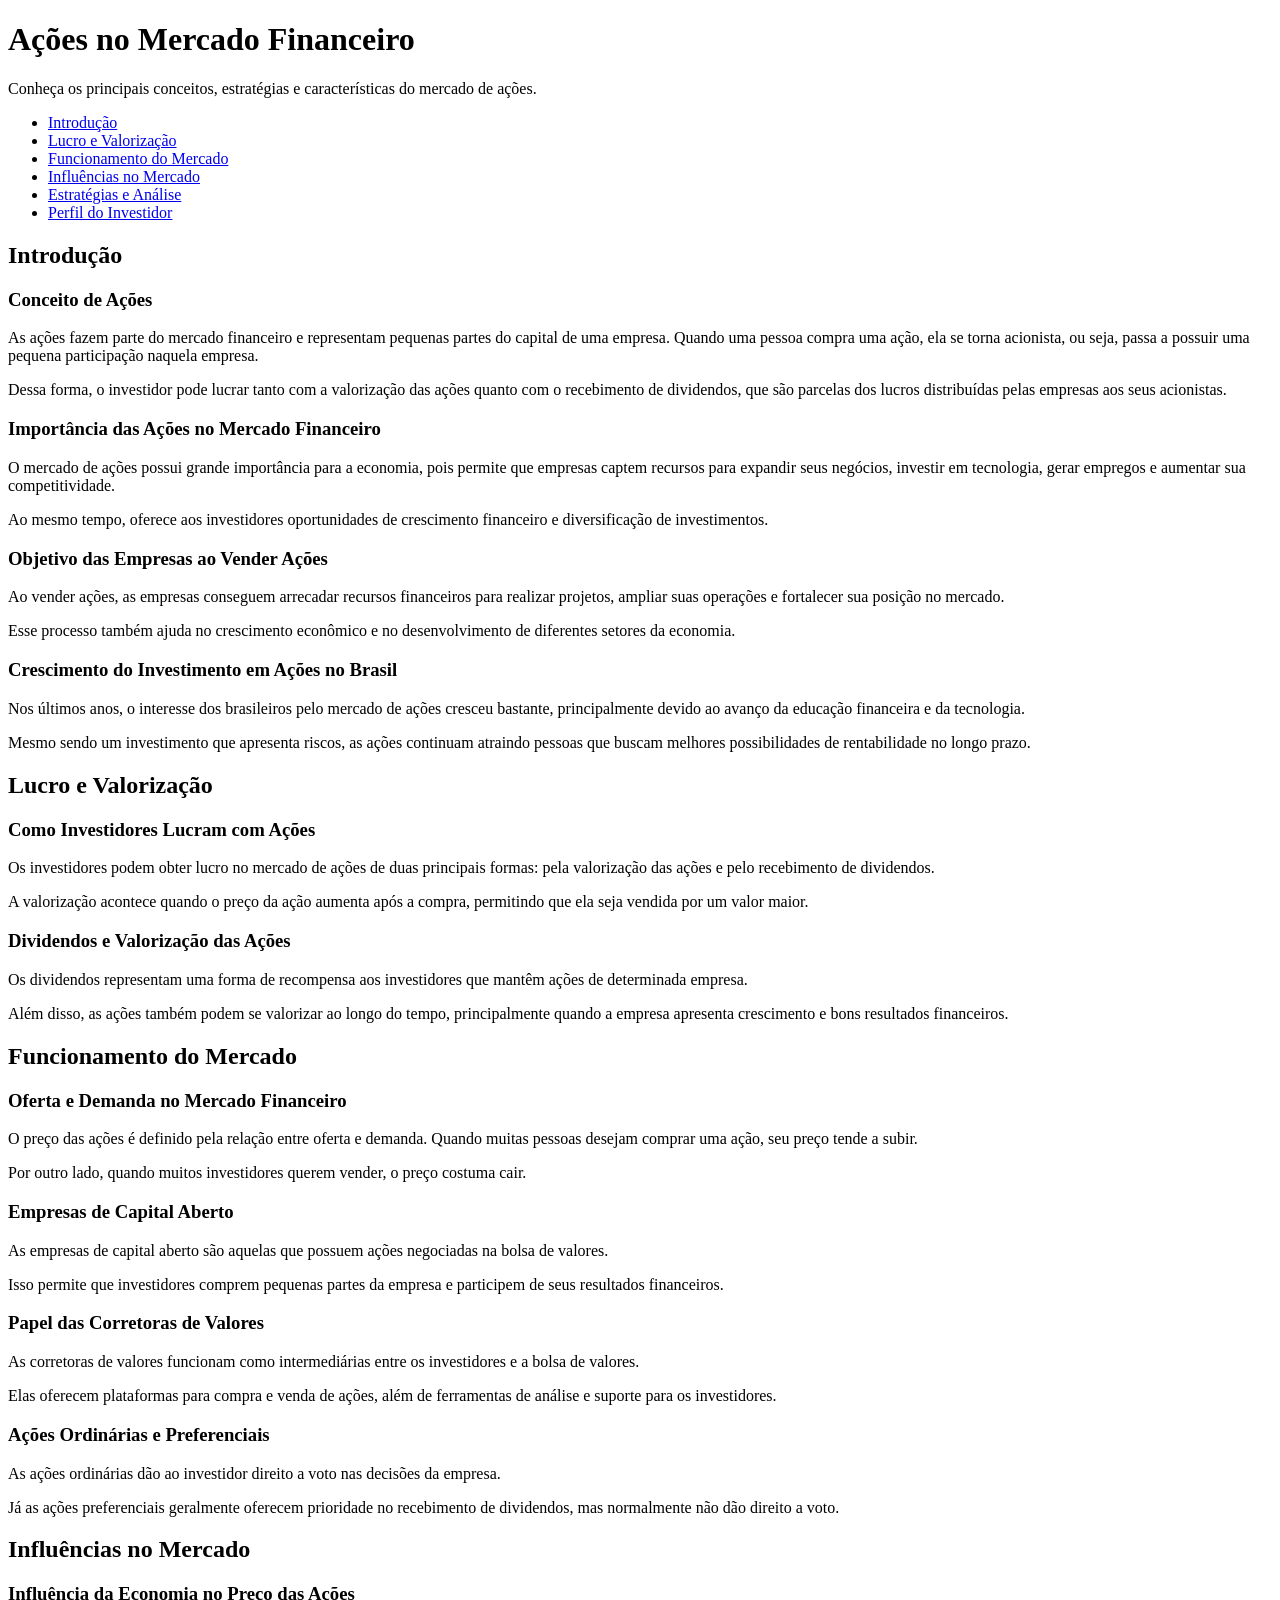
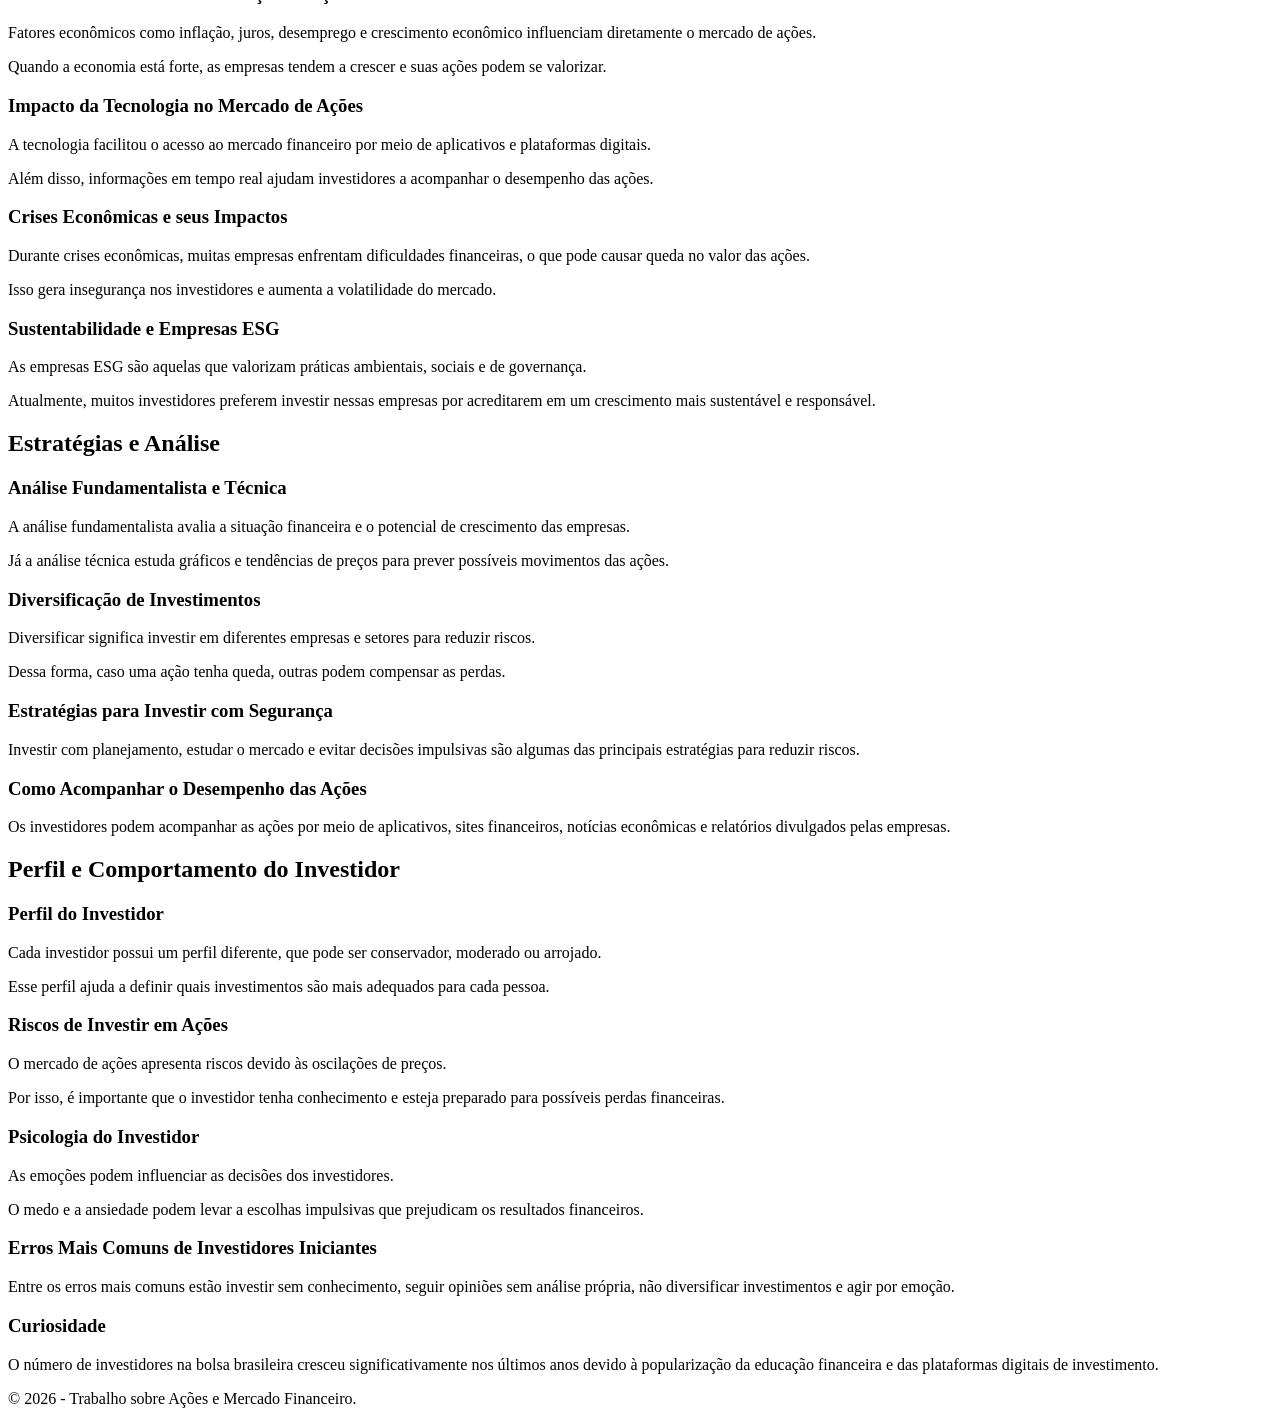
==== acoes.html @ 7a27a458 "alteração do index e do style" ====
<!DOCTYPE html>
<html lang="pt-BR">

<head>
    <meta charset="UTF-8">
    <meta name="viewport" content="width=device-width, initial-scale=1.0">
    <title>Ações no Mercado Financeiro</title>
</head>

<body>

    <header>
        <h1>Ações no Mercado Financeiro</h1>
        <p>Conheça os principais conceitos, estratégias e características do mercado de ações.</p>
    </header>

    <nav>
        <ul>
            <li><a href="#introducao">Introdução</a></li>
            <li><a href="#lucro">Lucro e Valorização</a></li>
            <li><a href="#mercado">Funcionamento do Mercado</a></li>
            <li><a href="#influencias">Influências no Mercado</a></li>
            <li><a href="#estrategias">Estratégias e Análise</a></li>
            <li><a href="#perfil">Perfil do Investidor</a></li>
        </ul>
    </nav>

    <main>

        <article id="introducao">

            <header>
                <h2>Introdução</h2>
            </header>

            <section class="card">
                <h3>Conceito de Ações</h3>

                <p>
                    As ações fazem parte do mercado financeiro e representam pequenas partes do capital de uma empresa.
                    Quando uma pessoa compra uma ação, ela se torna acionista, ou seja, passa a possuir uma pequena
                    participação naquela empresa.
                </p>

                <p>
                    Dessa forma, o investidor pode lucrar tanto com a valorização das ações quanto com o recebimento de
                    dividendos, que são parcelas dos lucros distribuídas pelas empresas aos seus acionistas.
                </p>
            </section>

            <section class="card">
                <h3>Importância das Ações no Mercado Financeiro</h3>

                <p>
                    O mercado de ações possui grande importância para a economia, pois permite que empresas captem
                    recursos para expandir seus negócios, investir em tecnologia, gerar empregos e aumentar sua
                    competitividade.
                </p>

                <p>
                    Ao mesmo tempo, oferece aos investidores oportunidades de crescimento financeiro e diversificação
                    de investimentos.
                </p>
            </section>

            <section class="card">
                <h3>Objetivo das Empresas ao Vender Ações</h3>

                <p>
                    Ao vender ações, as empresas conseguem arrecadar recursos financeiros para realizar projetos,
                    ampliar suas operações e fortalecer sua posição no mercado.
                </p>

                <p>
                    Esse processo também ajuda no crescimento econômico e no desenvolvimento de diferentes setores
                    da economia.
                </p>
            </section>

            <section class="card">
                <h3>Crescimento do Investimento em Ações no Brasil</h3>

                <p>
                    Nos últimos anos, o interesse dos brasileiros pelo mercado de ações cresceu bastante,
                    principalmente devido ao avanço da educação financeira e da tecnologia.
                </p>

                <p>
                    Mesmo sendo um investimento que apresenta riscos, as ações continuam atraindo pessoas que buscam
                    melhores possibilidades de rentabilidade no longo prazo.
                </p>
            </section>

        </article>

        <article id="lucro">

            <header>
                <h2>Lucro e Valorização</h2>
            </header>

            <section class="card">
                <h3>Como Investidores Lucram com Ações</h3>

                <p>
                    Os investidores podem obter lucro no mercado de ações de duas principais formas: pela valorização
                    das ações e pelo recebimento de dividendos.
                </p>

                <p>
                    A valorização acontece quando o preço da ação aumenta após a compra, permitindo que ela seja
                    vendida por um valor maior.
                </p>
            </section>

            <section class="card">
                <h3>Dividendos e Valorização das Ações</h3>

                <p>
                    Os dividendos representam uma forma de recompensa aos investidores que mantêm ações de determinada
                    empresa.
                </p>

                <p>
                    Além disso, as ações também podem se valorizar ao longo do tempo, principalmente quando a empresa
                    apresenta crescimento e bons resultados financeiros.
                </p>
            </section>

        </article>

        <article id="mercado">

            <header>
                <h2>Funcionamento do Mercado</h2>
            </header>

            <section class="card">
                <h3>Oferta e Demanda no Mercado Financeiro</h3>

                <p>
                    O preço das ações é definido pela relação entre oferta e demanda. Quando muitas pessoas desejam
                    comprar uma ação, seu preço tende a subir.
                </p>

                <p>
                    Por outro lado, quando muitos investidores querem vender, o preço costuma cair.
                </p>
            </section>

            <section class="card">
                <h3>Empresas de Capital Aberto</h3>

                <p>
                    As empresas de capital aberto são aquelas que possuem ações negociadas na bolsa de valores.
                </p>

                <p>
                    Isso permite que investidores comprem pequenas partes da empresa e participem de seus resultados
                    financeiros.
                </p>
            </section>

            <section class="card">
                <h3>Papel das Corretoras de Valores</h3>

                <p>
                    As corretoras de valores funcionam como intermediárias entre os investidores e a bolsa de valores.
                </p>

                <p>
                    Elas oferecem plataformas para compra e venda de ações, além de ferramentas de análise e suporte
                    para os investidores.
                </p>
            </section>

            <section class="card">
                <h3>Ações Ordinárias e Preferenciais</h3>

                <p>
                    As ações ordinárias dão ao investidor direito a voto nas decisões da empresa.
                </p>

                <p>
                    Já as ações preferenciais geralmente oferecem prioridade no recebimento de dividendos, mas
                    normalmente não dão direito a voto.
                </p>
            </section>

        </article>

        <article id="influencias">

            <header>
                <h2>Influências no Mercado</h2>
            </header>

            <section class="card">
                <h3>Influência da Economia no Preço das Ações</h3>

                <p>
                    Fatores econômicos como inflação, juros, desemprego e crescimento econômico influenciam
                    diretamente o mercado de ações.
                </p>

                <p>
                    Quando a economia está forte, as empresas tendem a crescer e suas ações podem se valorizar.
                </p>
            </section>

            <section class="card">
                <h3>Impacto da Tecnologia no Mercado de Ações</h3>

                <p>
                    A tecnologia facilitou o acesso ao mercado financeiro por meio de aplicativos e plataformas
                    digitais.
                </p>

                <p>
                    Além disso, informações em tempo real ajudam investidores a acompanhar o desempenho das ações.
                </p>
            </section>

            <section class="card">
                <h3>Crises Econômicas e seus Impactos</h3>

                <p>
                    Durante crises econômicas, muitas empresas enfrentam dificuldades financeiras, o que pode causar
                    queda no valor das ações.
                </p>

                <p>
                    Isso gera insegurança nos investidores e aumenta a volatilidade do mercado.
                </p>
            </section>

            <section class="card">
                <h3>Sustentabilidade e Empresas ESG</h3>

                <p>
                    As empresas ESG são aquelas que valorizam práticas ambientais, sociais e de governança.
                </p>

                <p>
                    Atualmente, muitos investidores preferem investir nessas empresas por acreditarem em um
                    crescimento mais sustentável e responsável.
                </p>
            </section>

        </article>

        <article id="estrategias">

            <header>
                <h2>Estratégias e Análise</h2>
            </header>

            <section class="card">
                <h3>Análise Fundamentalista e Técnica</h3>

                <p>
                    A análise fundamentalista avalia a situação financeira e o potencial de crescimento das empresas.
                </p>

                <p>
                    Já a análise técnica estuda gráficos e tendências de preços para prever possíveis movimentos das
                    ações.
                </p>
            </section>

            <section class="card">
                <h3>Diversificação de Investimentos</h3>

                <p>
                    Diversificar significa investir em diferentes empresas e setores para reduzir riscos.
                </p>

                <p>
                    Dessa forma, caso uma ação tenha queda, outras podem compensar as perdas.
                </p>
            </section>

            <section class="card">
                <h3>Estratégias para Investir com Segurança</h3>

                <p>
                    Investir com planejamento, estudar o mercado e evitar decisões impulsivas são algumas das
                    principais estratégias para reduzir riscos.
                </p>
            </section>

            <section class="card">
                <h3>Como Acompanhar o Desempenho das Ações</h3>

                <p>
                    Os investidores podem acompanhar as ações por meio de aplicativos, sites financeiros,
                    notícias econômicas e relatórios divulgados pelas empresas.
                </p>
            </section>

        </article>

        <article id="perfil">

            <header>
                <h2>Perfil e Comportamento do Investidor</h2>
            </header>

            <section class="card">
                <h3>Perfil do Investidor</h3>

                <p>
                    Cada investidor possui um perfil diferente, que pode ser conservador, moderado ou arrojado.
                </p>

                <p>
                    Esse perfil ajuda a definir quais investimentos são mais adequados para cada pessoa.
                </p>
            </section>

            <section class="card">
                <h3>Riscos de Investir em Ações</h3>

                <p>
                    O mercado de ações apresenta riscos devido às oscilações de preços.
                </p>

                <p>
                    Por isso, é importante que o investidor tenha conhecimento e esteja preparado para possíveis
                    perdas financeiras.
                </p>
            </section>

            <section class="card">
                <h3>Psicologia do Investidor</h3>

                <p>
                    As emoções podem influenciar as decisões dos investidores.
                </p>

                <p>
                    O medo e a ansiedade podem levar a escolhas impulsivas que prejudicam os resultados financeiros.
                </p>
            </section>

            <section class="card">
                <h3>Erros Mais Comuns de Investidores Iniciantes</h3>

                <p>
                    Entre os erros mais comuns estão investir sem conhecimento, seguir opiniões sem análise própria,
                    não diversificar investimentos e agir por emoção.
                </p>
            </section>

        </article>

        <section class="cardCuriosidade">
            <h3>Curiosidade</h3>

            <p>
                O número de investidores na bolsa brasileira cresceu significativamente nos últimos anos devido à
                popularização da educação financeira e das plataformas digitais de investimento.
            </p>
        </aside>

    </main>

    <footer>
        <p>&copy; 2026 - Trabalho sobre Ações e Mercado Financeiro.</p>
    </footer>

</body>

</html>
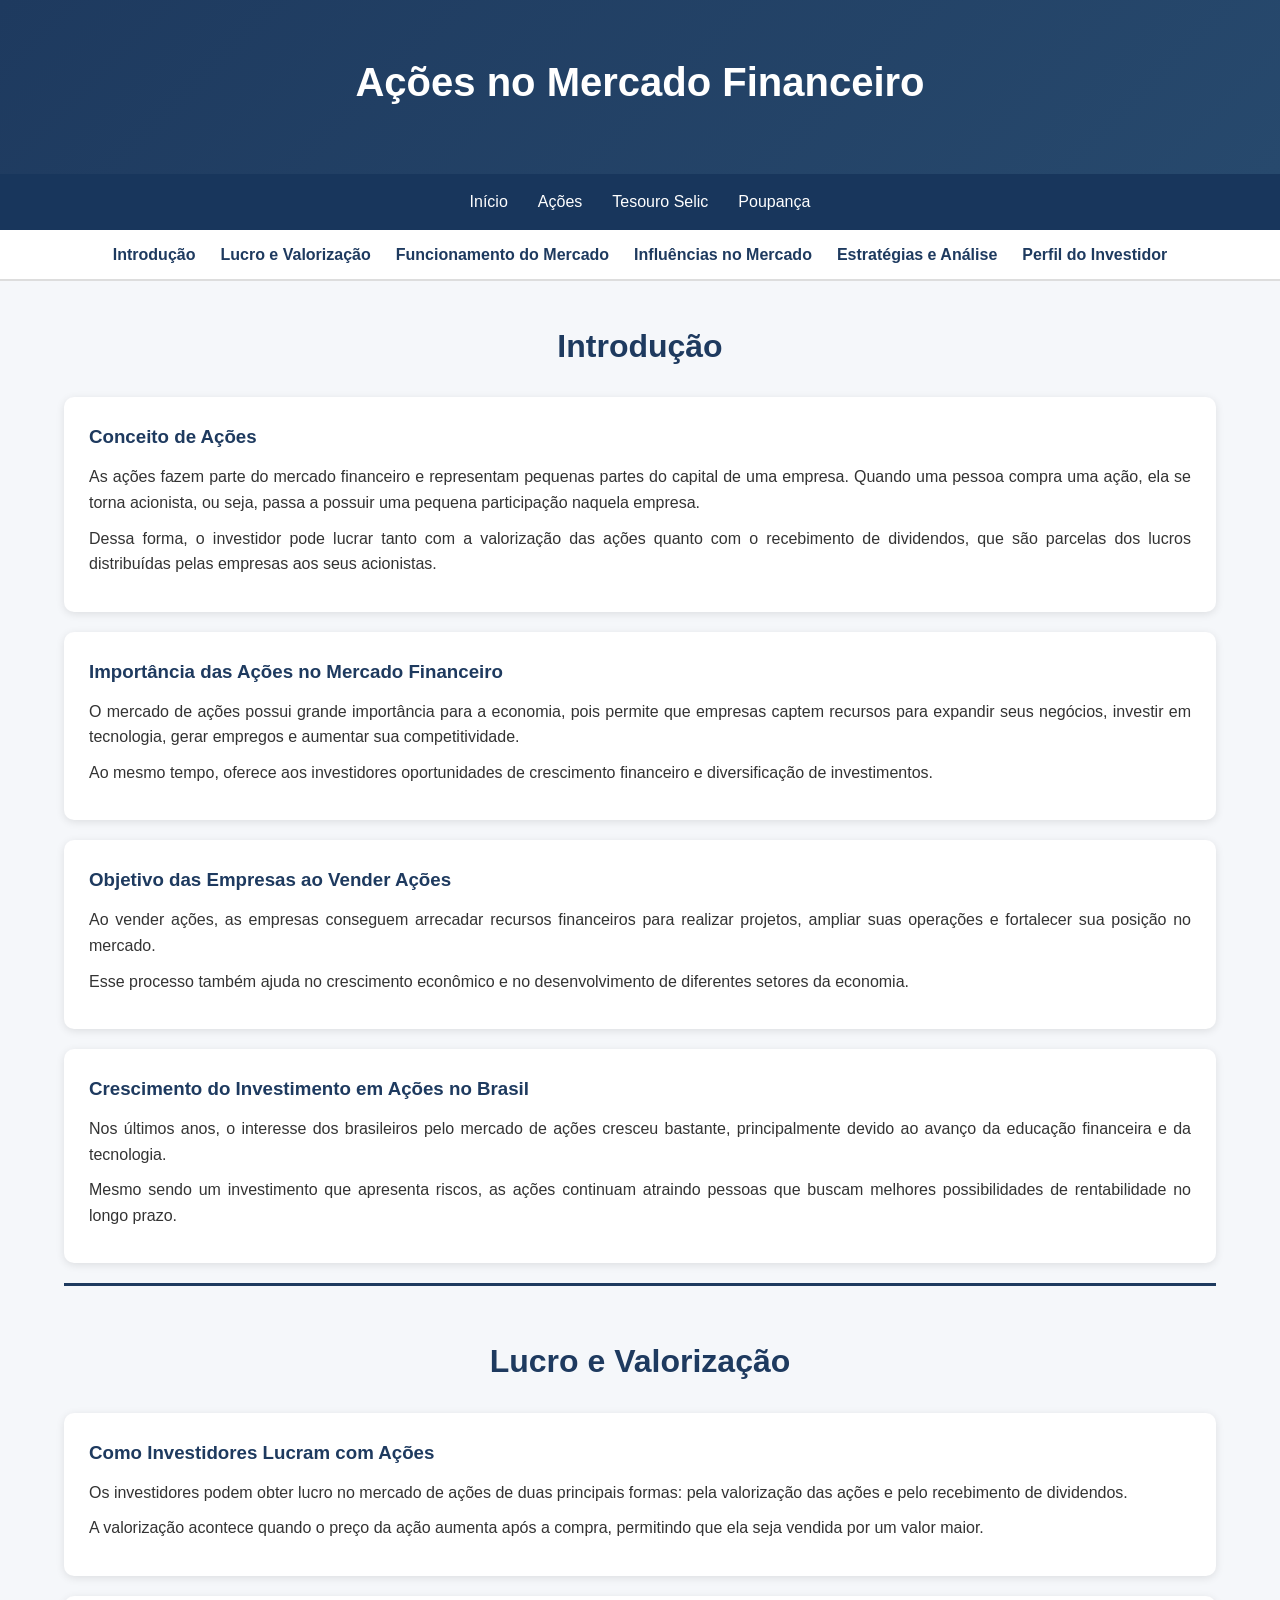
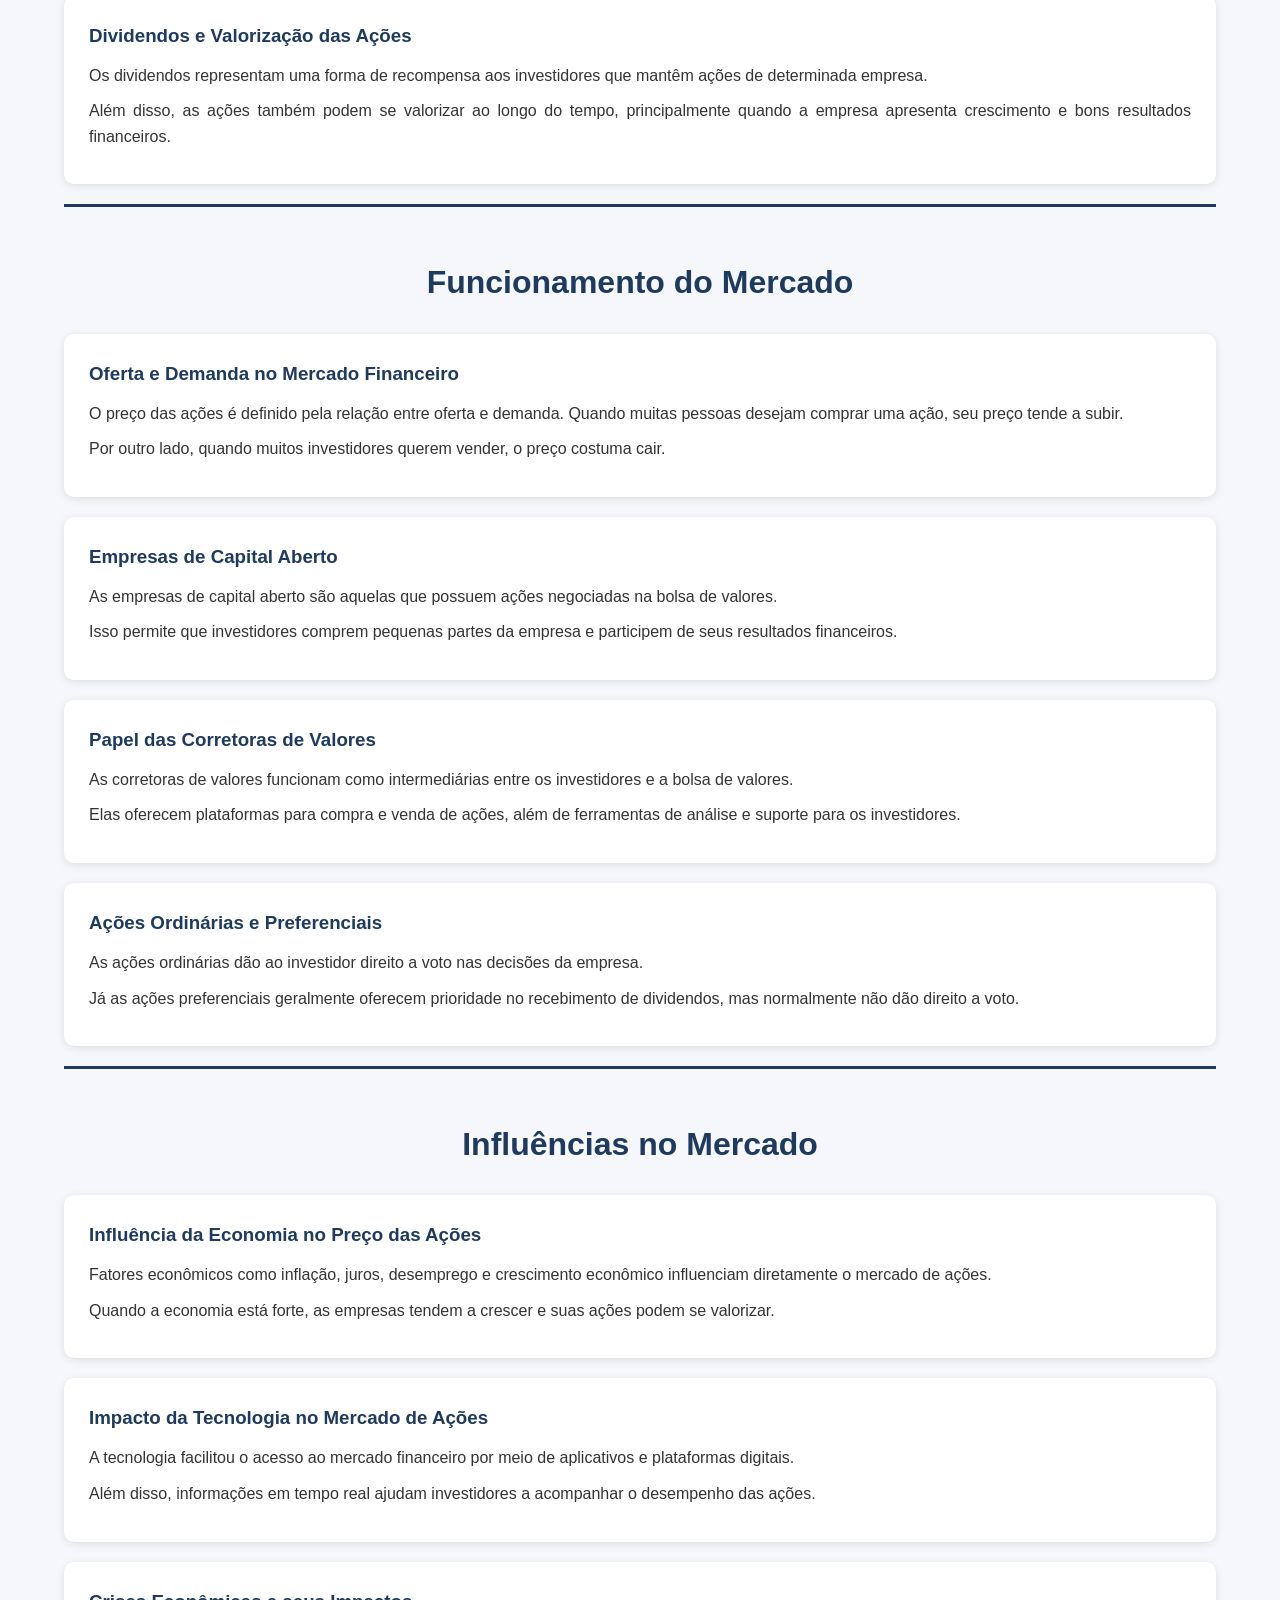
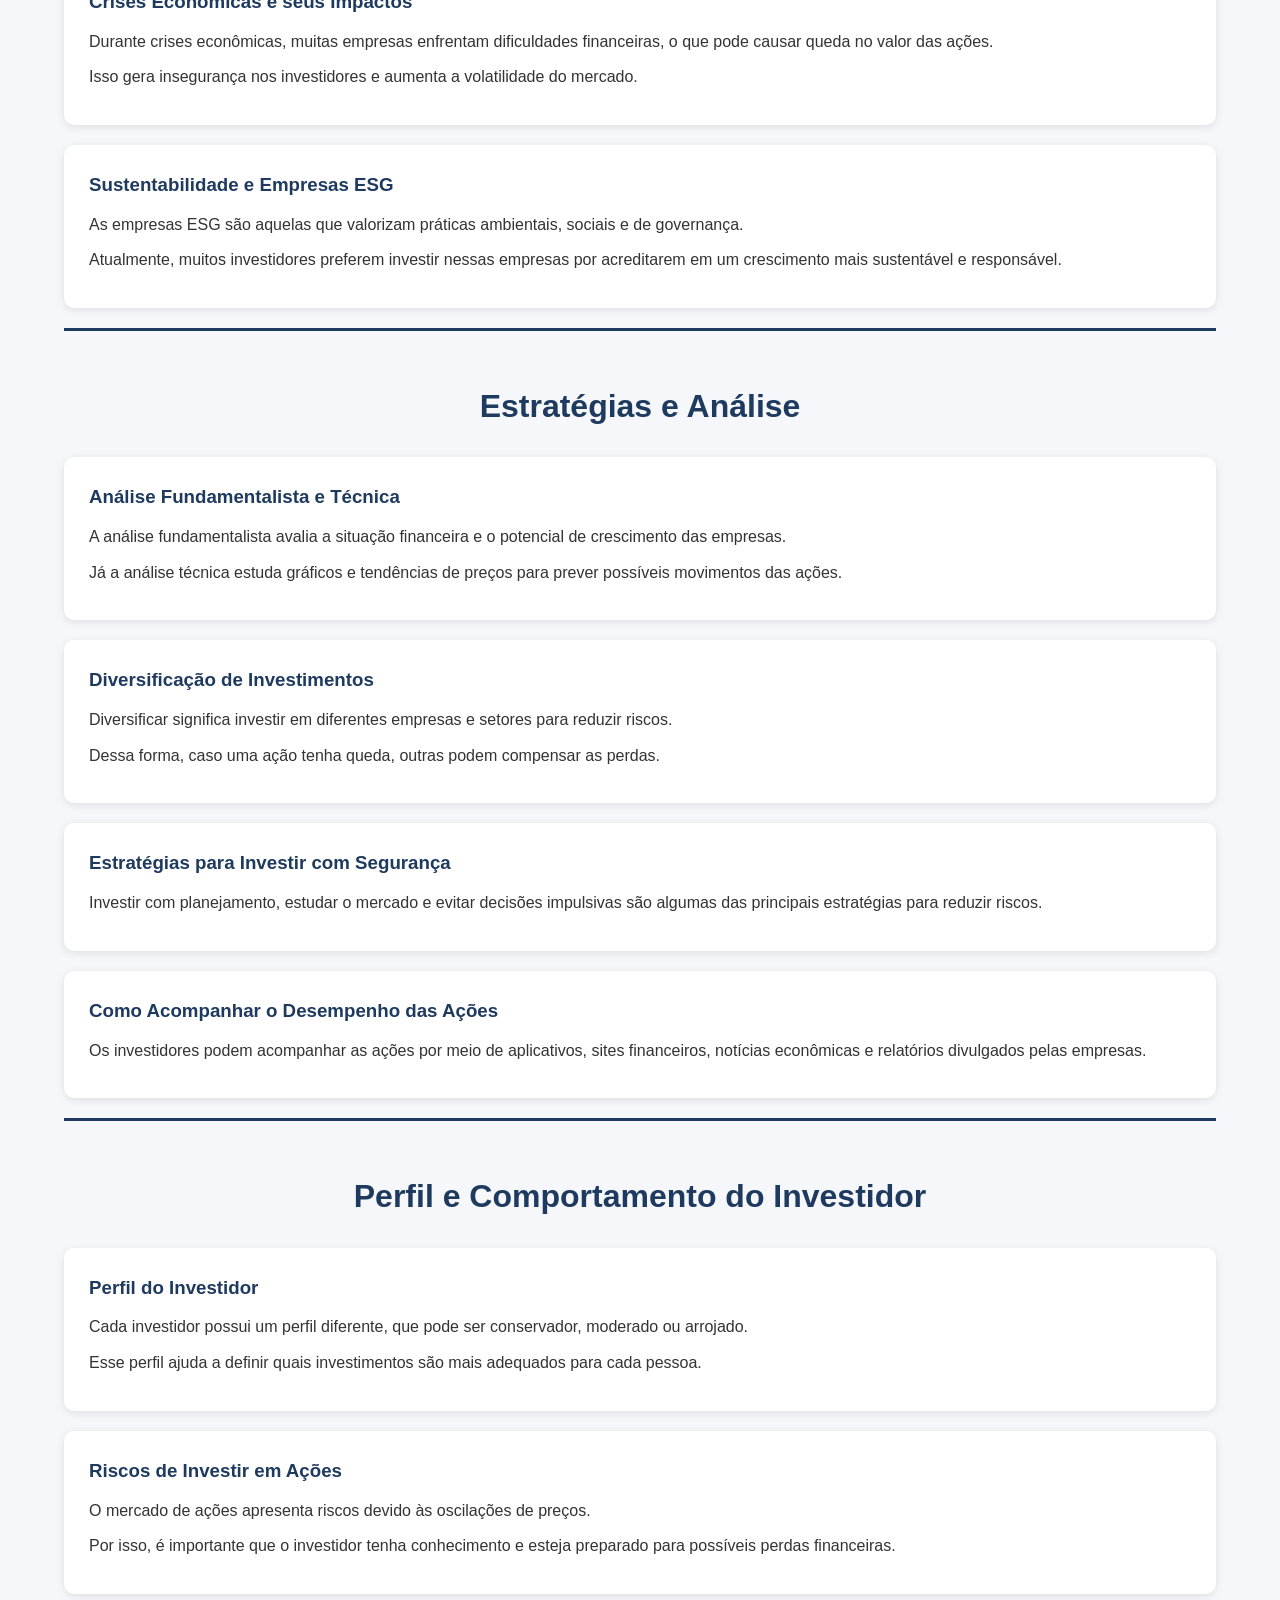
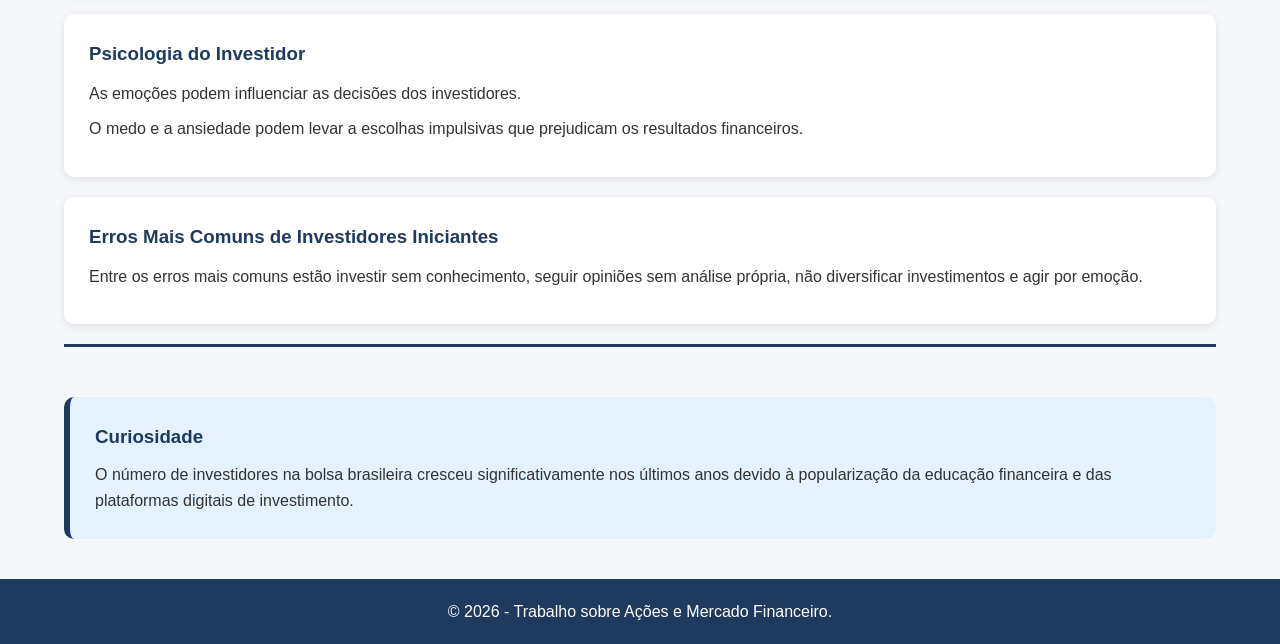
==== commit 732218a1: "Merge branch 'main' into ações-develop" ====
--- a/acoes.html
+++ b/acoes.html
@@ -4,17 +4,26 @@
 <head>
     <meta charset="UTF-8">
     <meta name="viewport" content="width=device-width, initial-scale=1.0">
+    <link rel="stylesheet" href="acoes.css">
     <title>Ações no Mercado Financeiro</title>
 </head>
 
 <body>
 
-    <header>
+    <header class="topo">
         <h1>Ações no Mercado Financeiro</h1>
-        <p>Conheça os principais conceitos, estratégias e características do mercado de ações.</p>
     </header>
 
-    <nav>
+    <nav class="menu-paginas">
+        <ul>
+            <li><a href="index.html">Início</a></li>
+            <li><a href="acoes.html">Ações</a></li>
+            <li><a href="tesouro.html">Tesouro Selic</a></li>
+            <li><a href="poupanca.html">Poupança</a></li>
+        </ul>
+    </nav>
+
+    <nav class="menu-secoes">
         <ul>
             <li><a href="#introducao">Introdução</a></li>
             <li><a href="#lucro">Lucro e Valorização</a></li>
@@ -361,7 +370,7 @@
                 O número de investidores na bolsa brasileira cresceu significativamente nos últimos anos devido à
                 popularização da educação financeira e das plataformas digitais de investimento.
             </p>
-        </aside>
+        </section>
 
     </main>
 
--- a/acoes.css
+++ b/acoes.css
@@ -0,0 +1,179 @@
+* {
+    margin: 0;
+    padding: 0;
+    box-sizing: border-box;
+}
+
+body {
+    font-family: Arial, Helvetica, sans-serif;
+    background-color: #f5f7fa;
+    color: #333;
+    line-height: 1.6;
+}
+
+html {
+    scroll-behavior: smooth;
+}
+
+/* Cabeçalho principal */
+
+.topo {
+    background: linear-gradient(135deg, #1e3a5f, #27496d);
+    color: white;
+    text-align: center;
+    padding: 50px 20px;
+}
+
+.topo h1 {
+    font-size: 2.5rem;
+    margin-bottom: 10px;
+}
+
+/* Menu */
+
+.menu-paginas{
+    background-color: #18365c;
+    padding: 15px;
+}
+
+.menu-paginas ul{
+    list-style: none;
+    display: flex;
+    justify-content: center;
+    gap: 30px;
+}
+
+.menu-paginas a{
+    color: white;
+    text-decoration: none;
+}
+
+.menu-paginas a:hover{
+    color: #90caf9;
+}
+
+
+.menu-secoes{
+    background-color: white;
+    border-bottom: 2px solid #ddd;
+    padding: 12px;
+}
+
+.menu-secoes ul{
+    list-style: none;
+    display: flex;
+    justify-content: center;
+    gap: 25px;
+    flex-wrap: wrap;
+}
+
+.menu-secoes a{
+    text-decoration: none;
+    color: #1e3a5f;
+    font-weight: bold;
+}
+
+.menu-secoes a:hover{
+    color: #2196f3;
+}
+
+
+/* Conteúdo */
+
+main {
+    width: 90%;
+    max-width: 1200px;
+    margin: 40px auto;
+}
+
+/* Seções */
+
+article {
+    margin-bottom: 50px;
+    border-bottom: #1e3a5f 3px solid;
+}
+
+article header {
+    text-align: center;
+    margin-bottom: 25px;
+}
+
+article header h2 {
+    color: #1e3a5f;
+    font-size: 2rem;
+}
+
+/* Cards */
+
+.card {
+    background-color: white;
+    padding: 25px;
+    border-radius: 10px;
+    margin-bottom: 20px;
+    box-shadow: 0 2px 8px rgba(0, 0, 0, .1);
+    transition: .3s;
+}
+
+.card:hover {
+    transform: translateY(-3px);
+}
+
+.card h3 {
+    color: #1e3a5f;
+    margin-bottom: 12px;
+}
+
+.card p {
+    margin-bottom: 10px;
+    text-align: justify;
+}
+
+/* Curiosidade */
+
+.cardCuriosidade {
+    background-color: #e3f2fd;
+    padding: 25px;
+    border-left: 6px solid #1e3a5f;
+    border-radius: 10px;
+    margin-top: 30px;
+}
+
+.cardCuriosidade h3 {
+    color: #1e3a5f;
+    margin-bottom: 10px;
+}
+
+/* Rodapé */
+
+footer {
+    background-color: #1e3a5f;
+    color: white;
+    text-align: center;
+    padding: 20px;
+    margin-top: 40px;
+}
+
+/* Responsivo */
+
+@media(max-width:768px) {
+
+    .topo h1 {
+        font-size: 2rem;
+    }
+
+    article header h2 {
+        font-size: 1.5rem;
+    }
+
+    nav ul {
+        flex-direction: column;
+    }
+
+    nav li {
+        text-align: center;
+    }
+
+    main {
+        width: 95%;
+    }
+}
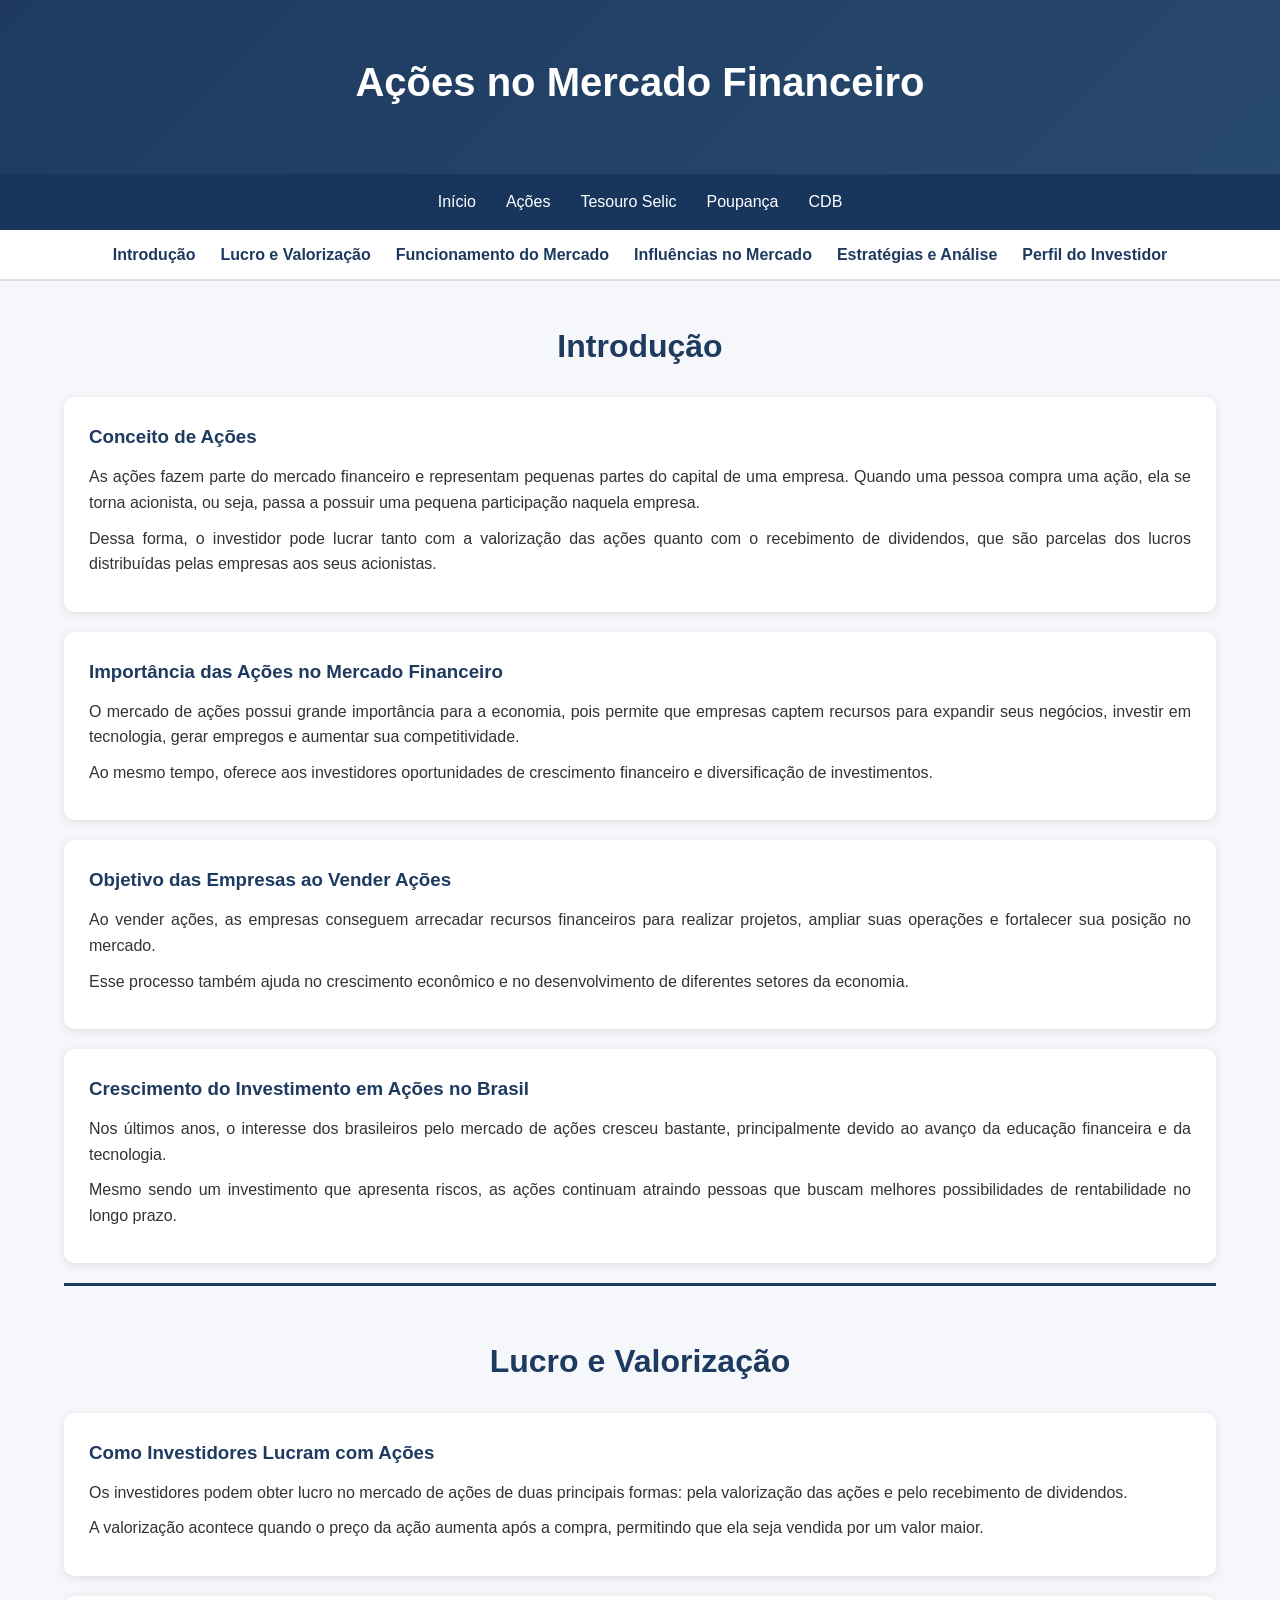
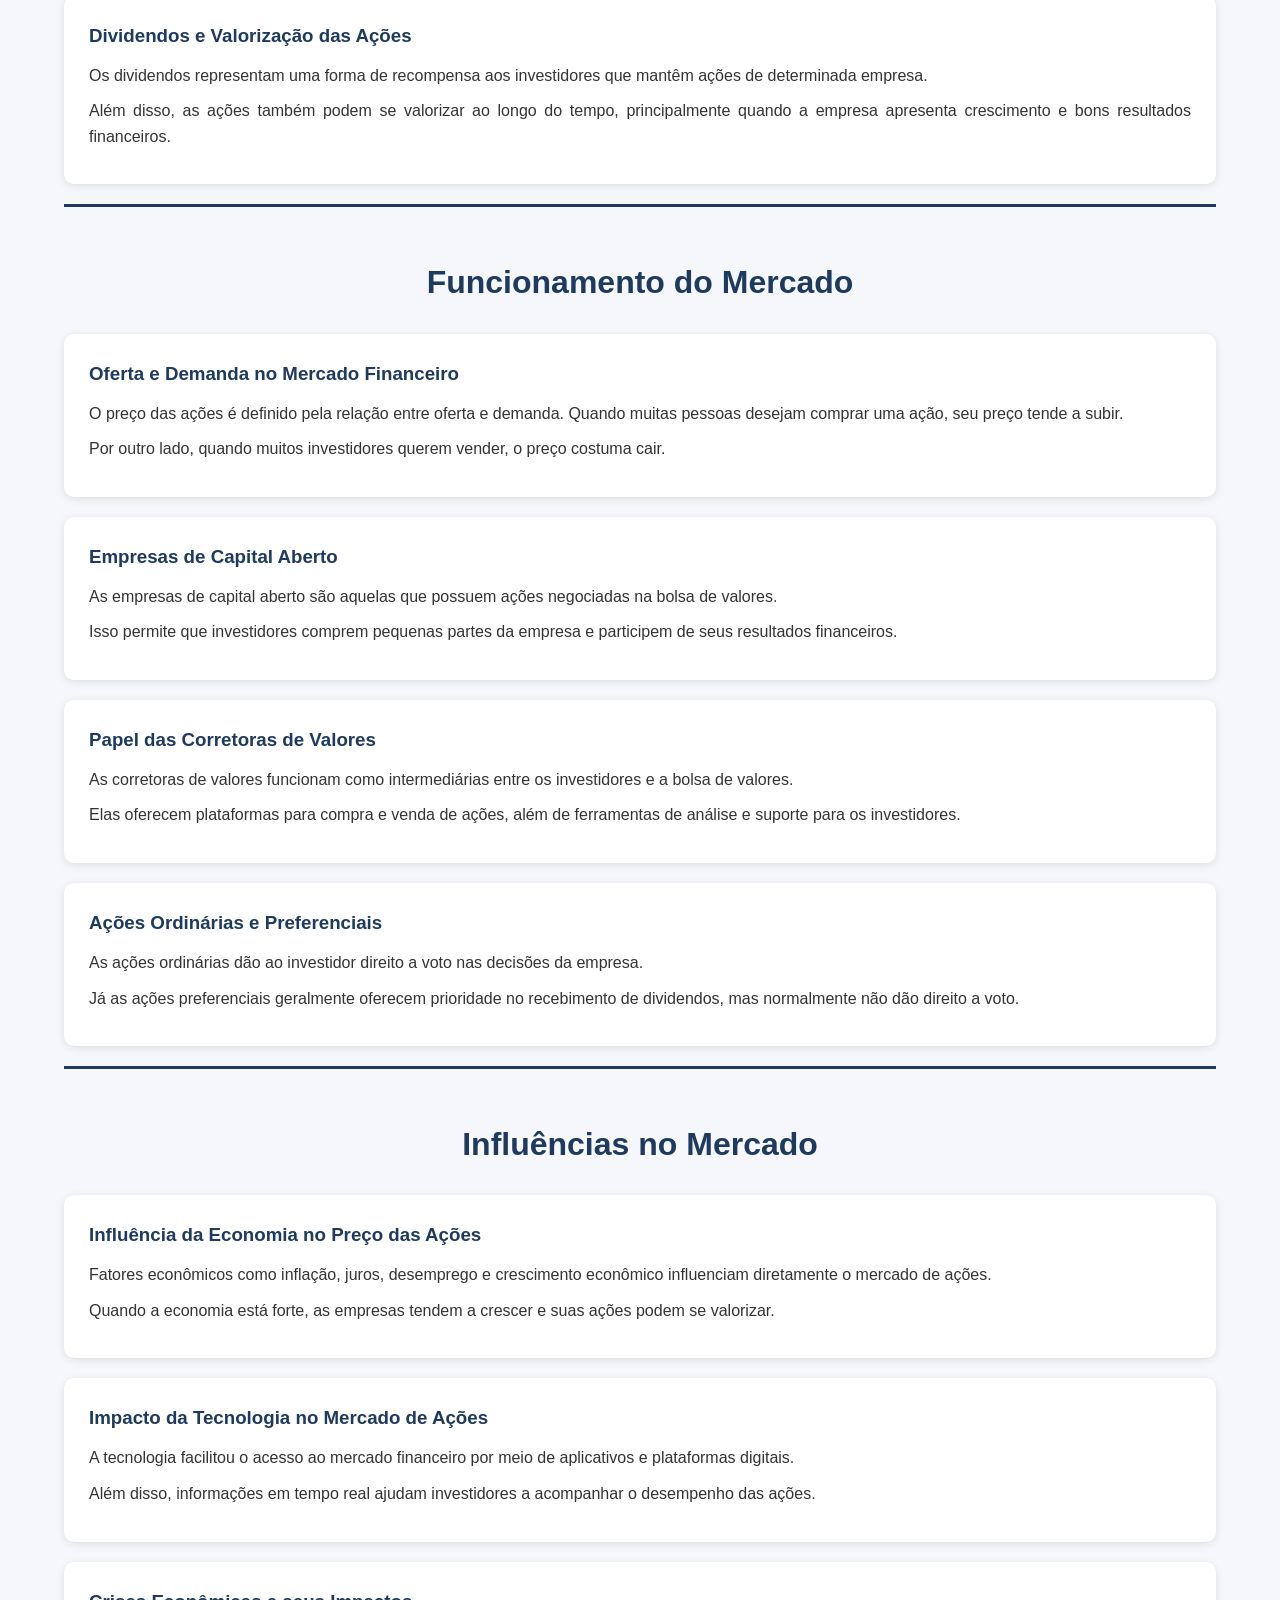
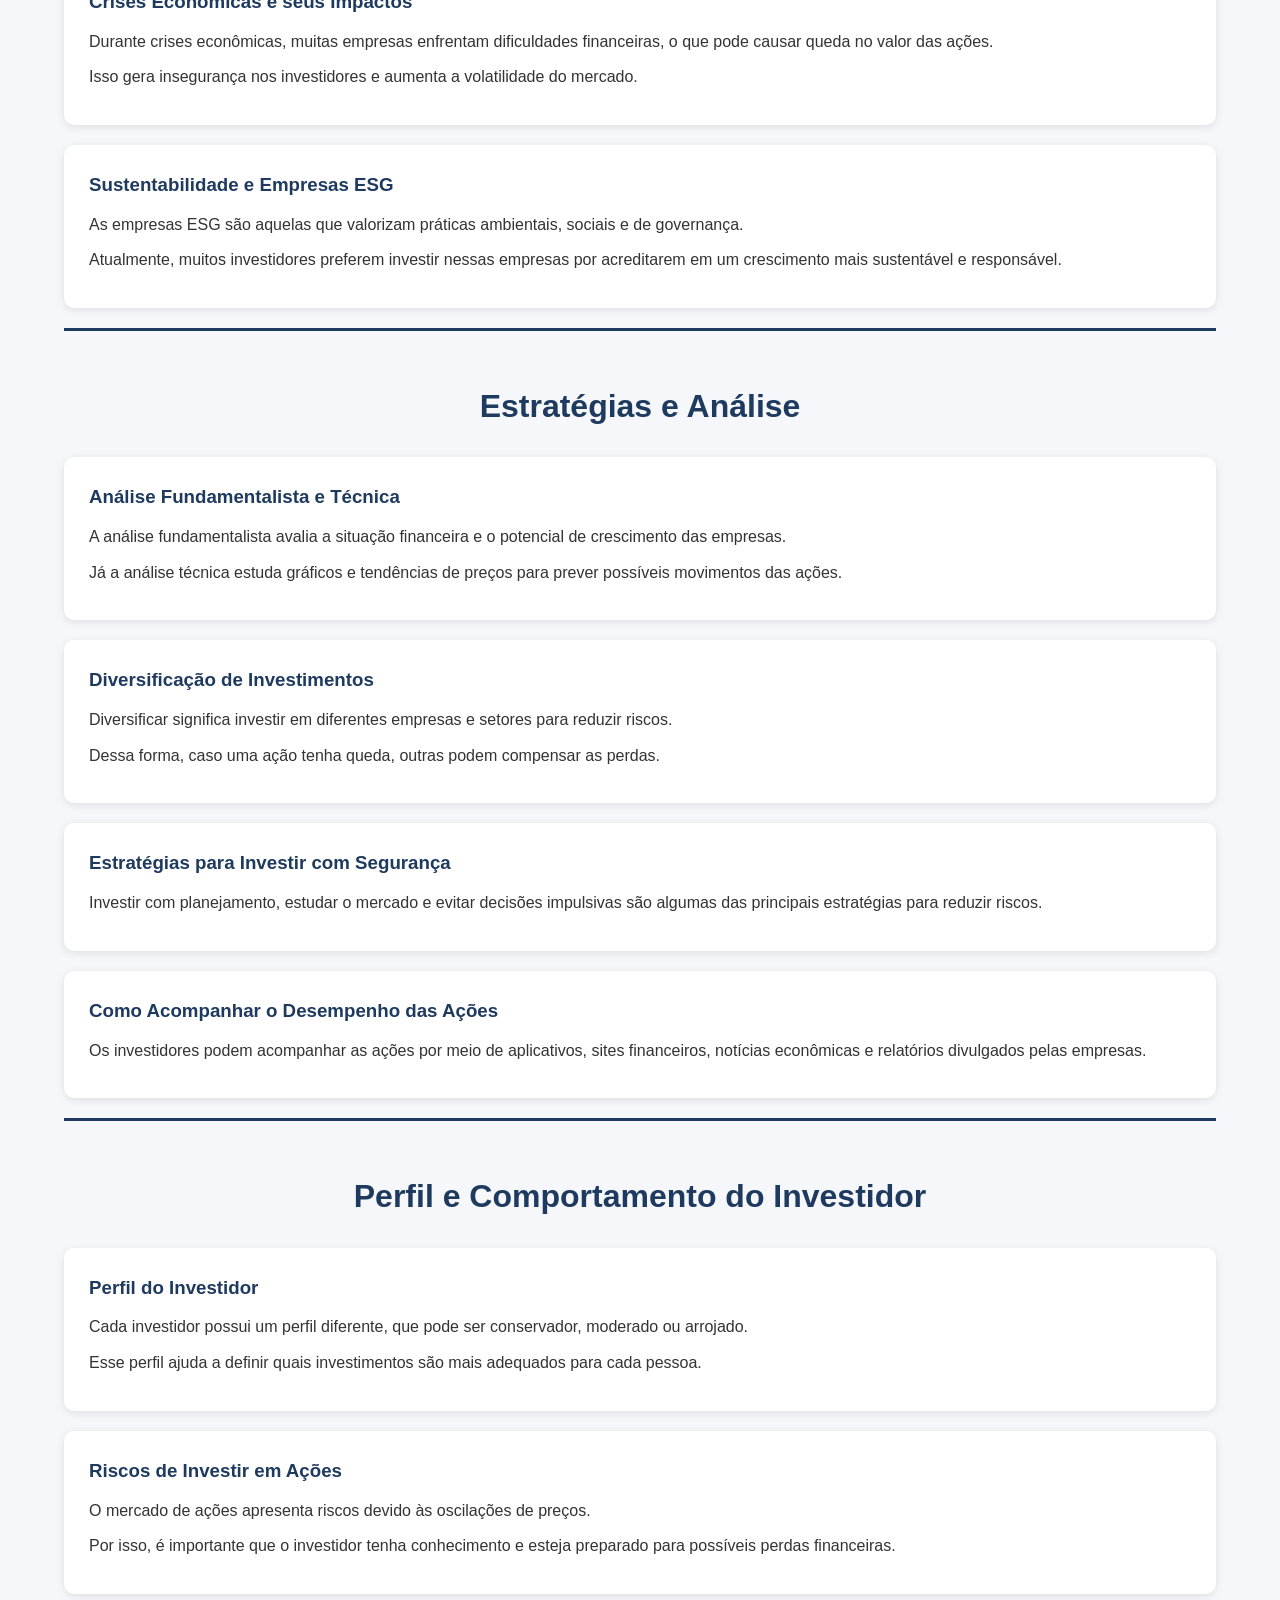
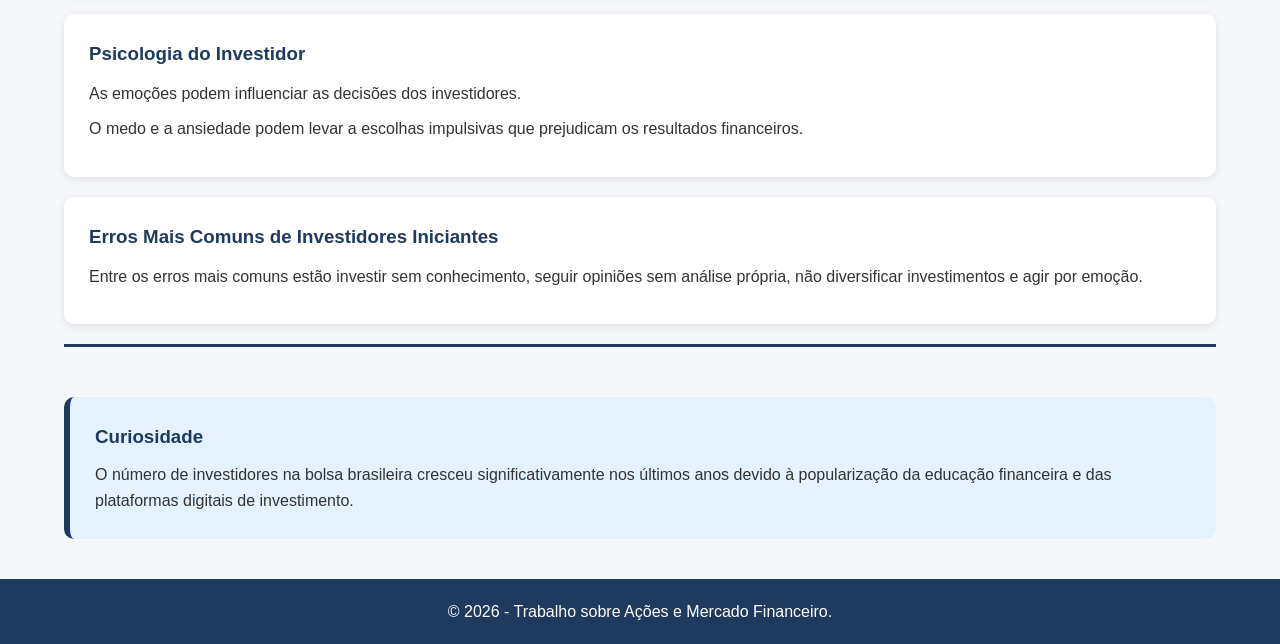
==== commit d69dae94: "link do cdb na pag das açoes" ====
--- a/acoes.html
+++ b/acoes.html
@@ -20,6 +20,7 @@
             <li><a href="acoes.html">Ações</a></li>
             <li><a href="tesouro.html">Tesouro Selic</a></li>
             <li><a href="poupanca.html">Poupança</a></li>
+            <li><a href="CDB.html">CDB</a></li>
         </ul>
     </nav>
 
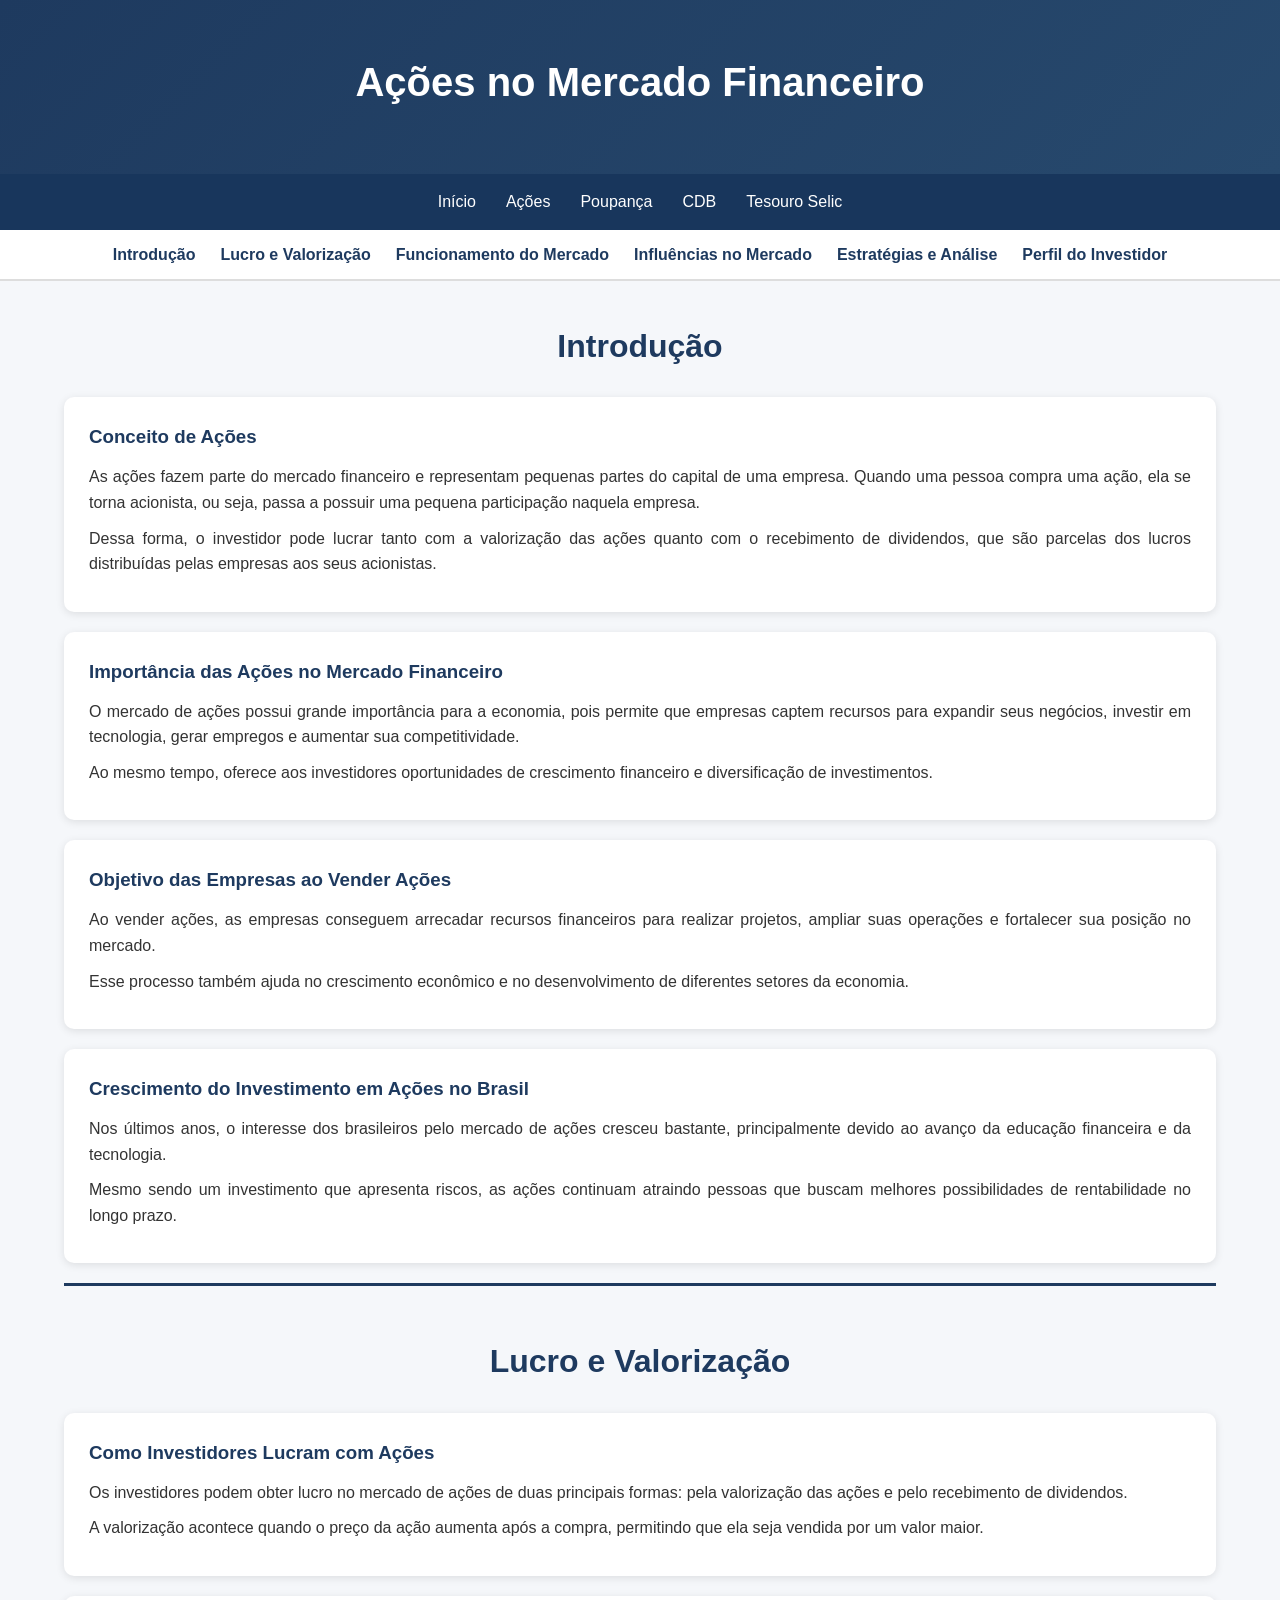
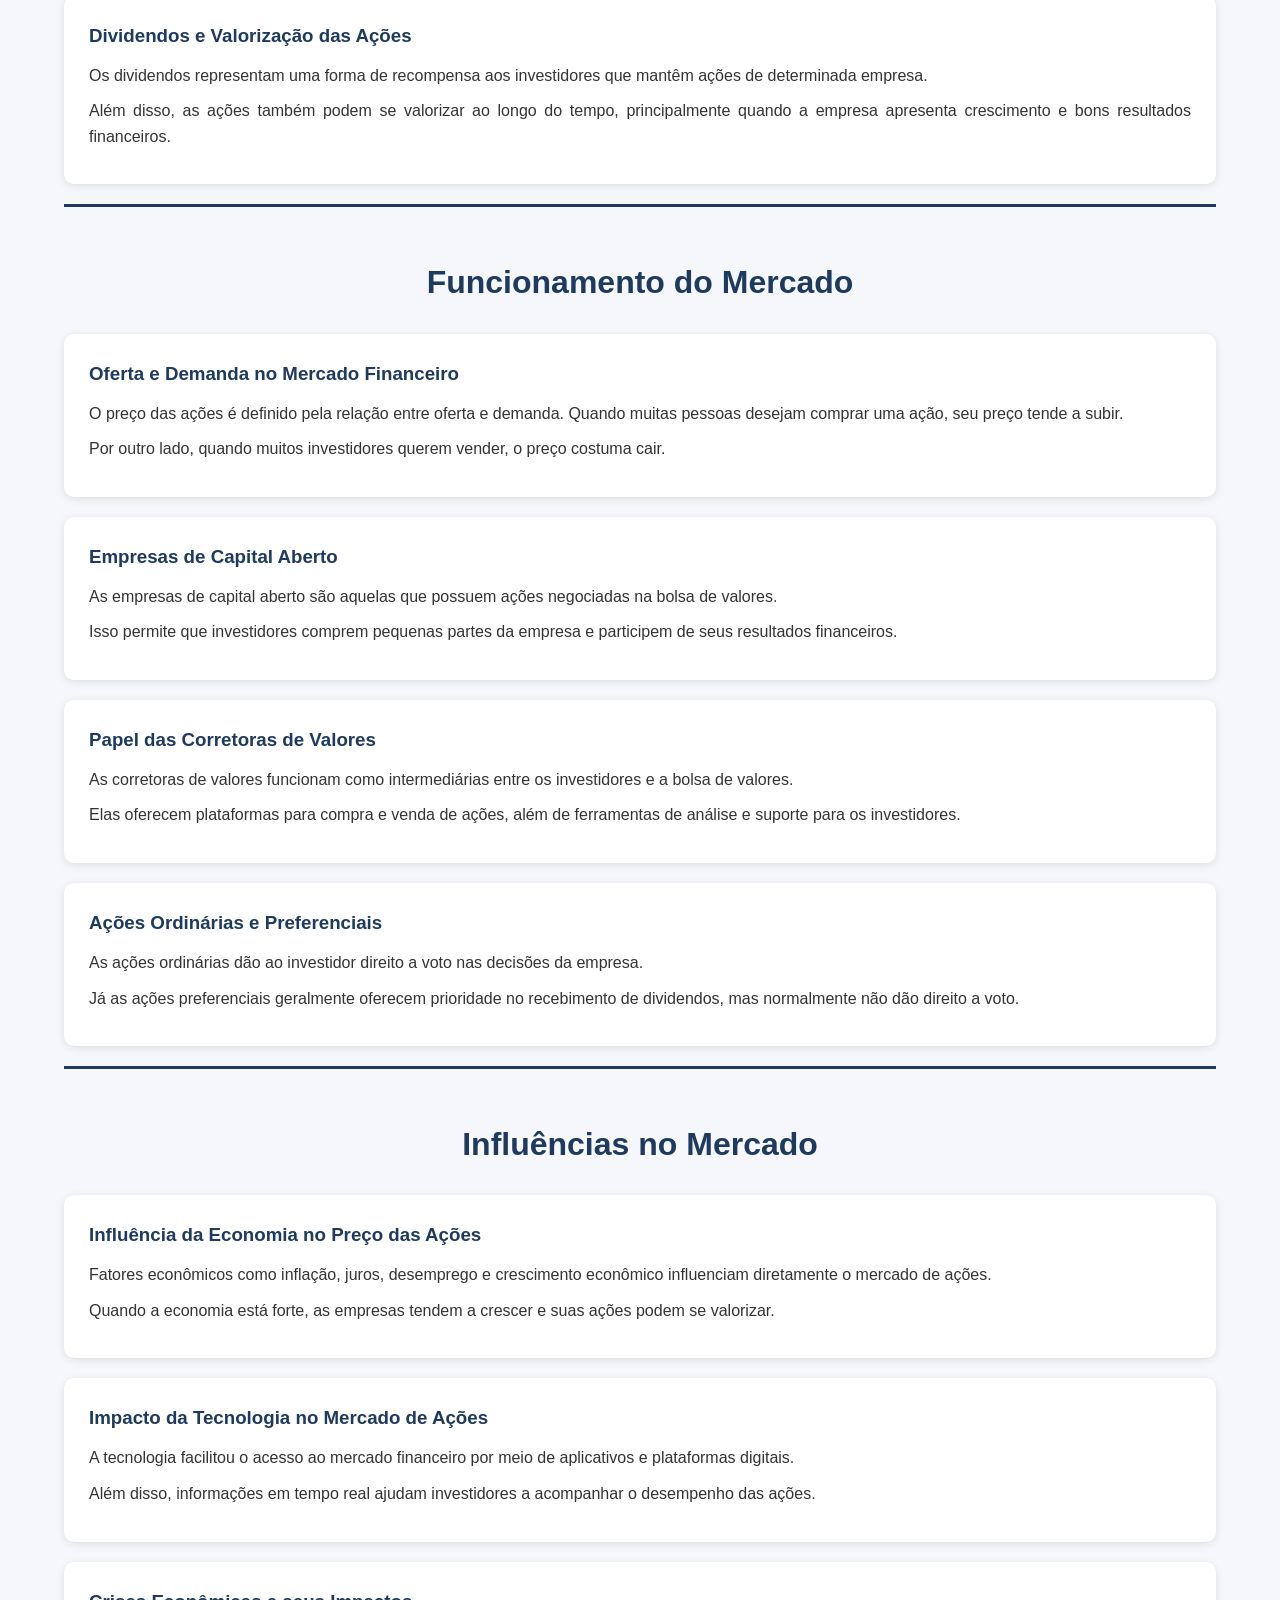
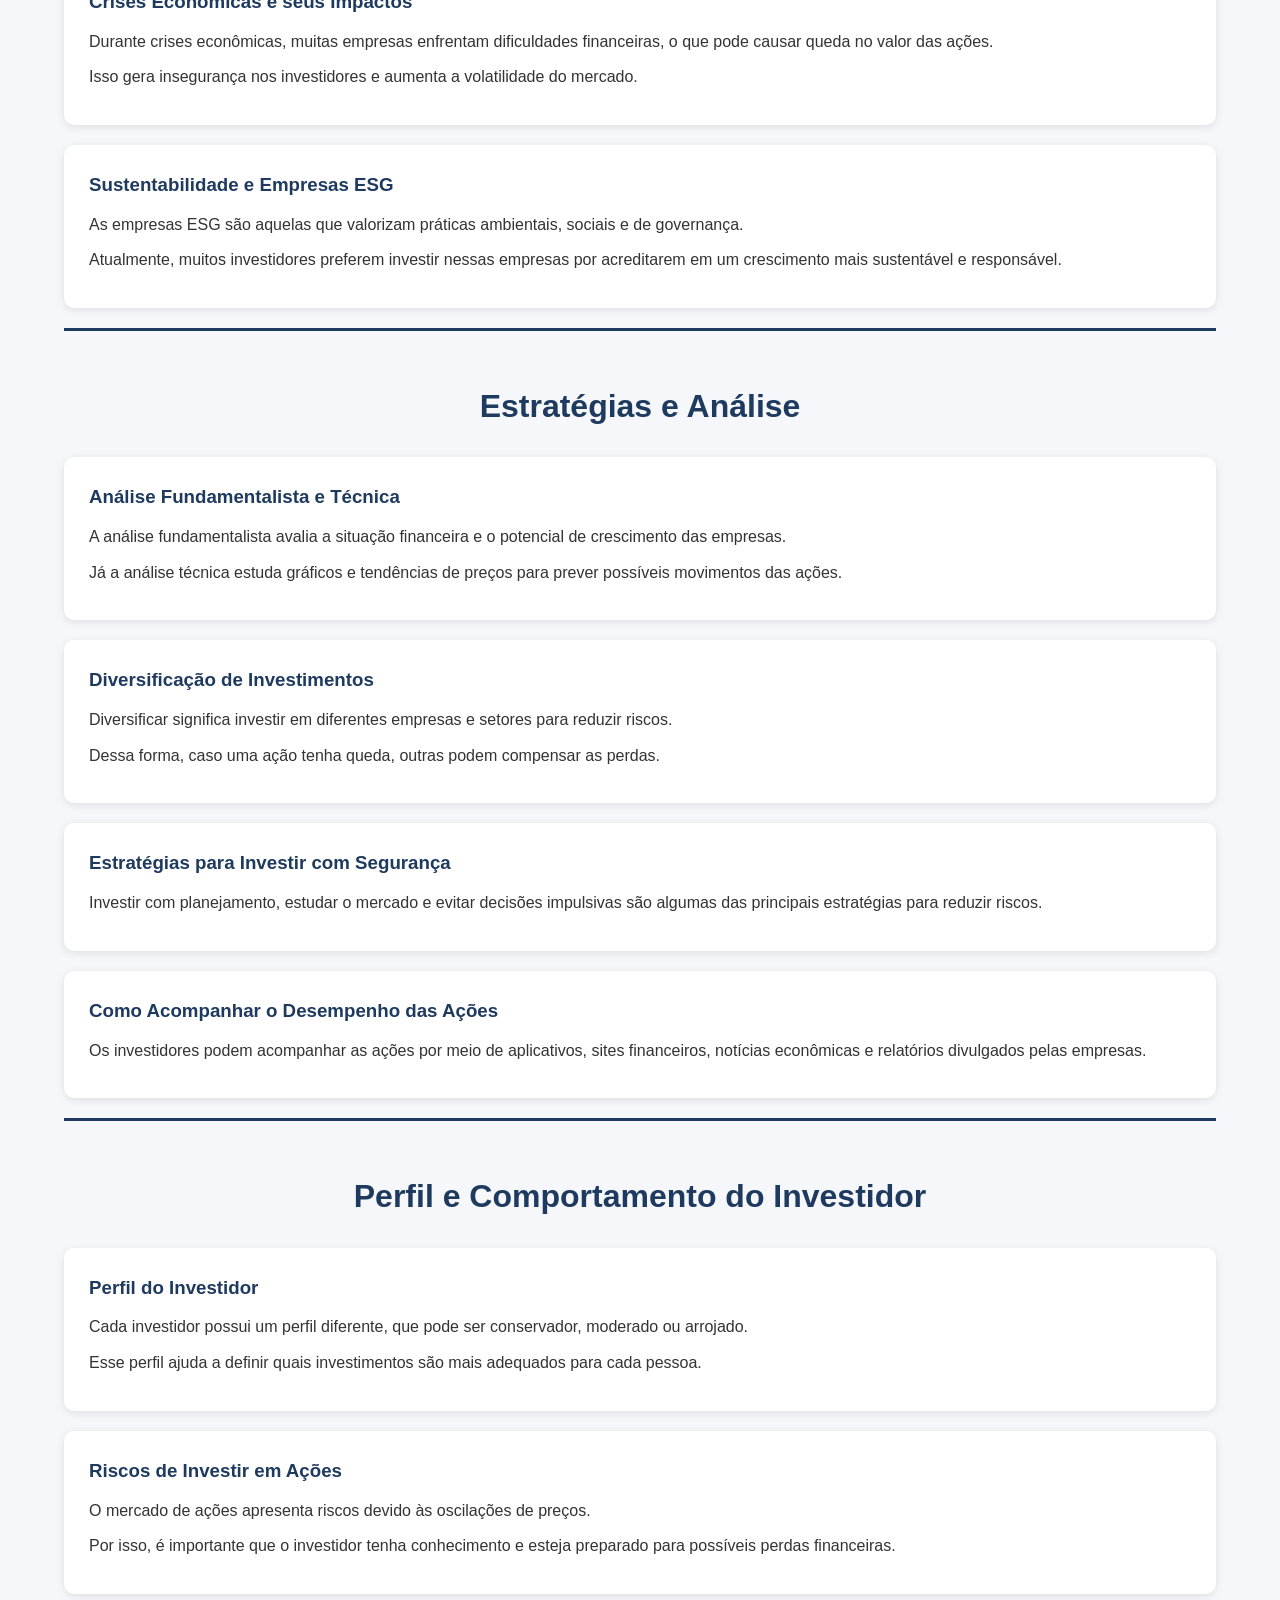
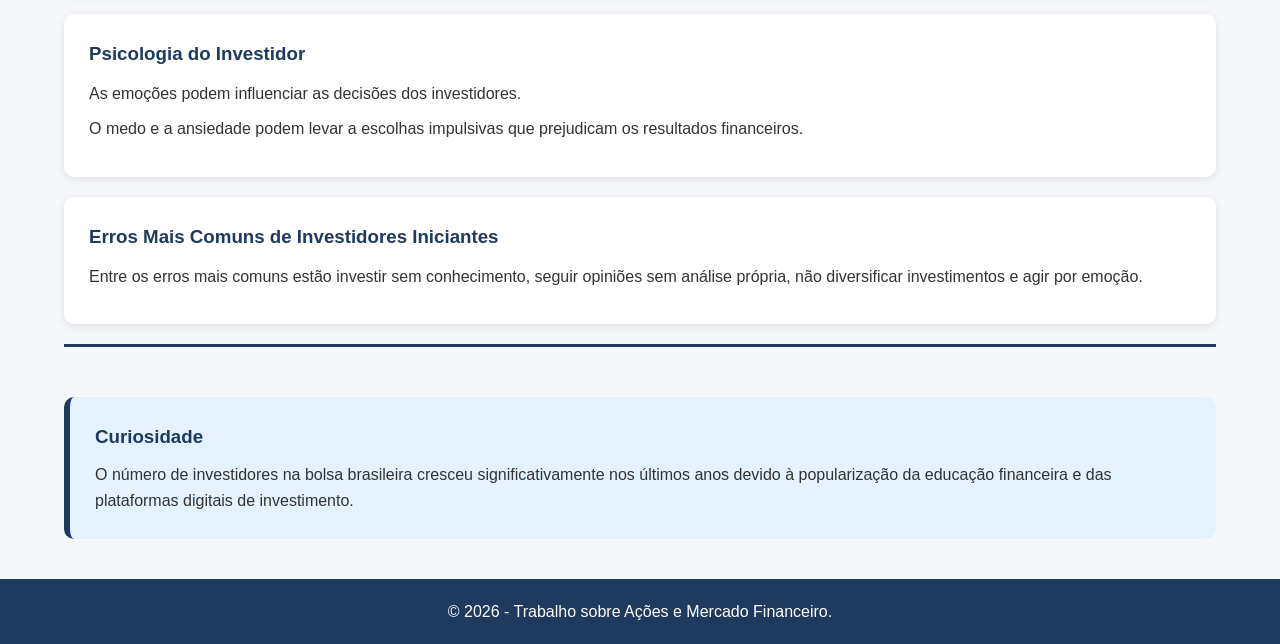
==== commit c8d104d9: "Inserindo conteúdo na página de tesouro selic" ====
--- a/acoes.html
+++ b/acoes.html
@@ -18,9 +18,9 @@
         <ul>
             <li><a href="index.html">Início</a></li>
             <li><a href="acoes.html">Ações</a></li>
-            <li><a href="tesouro.html">Tesouro Selic</a></li>
             <li><a href="poupanca.html">Poupança</a></li>
             <li><a href="CDB.html">CDB</a></li>
+            <li><a href="tesouro.html">Tesouro Selic</a></li>
         </ul>
     </nav>
 
